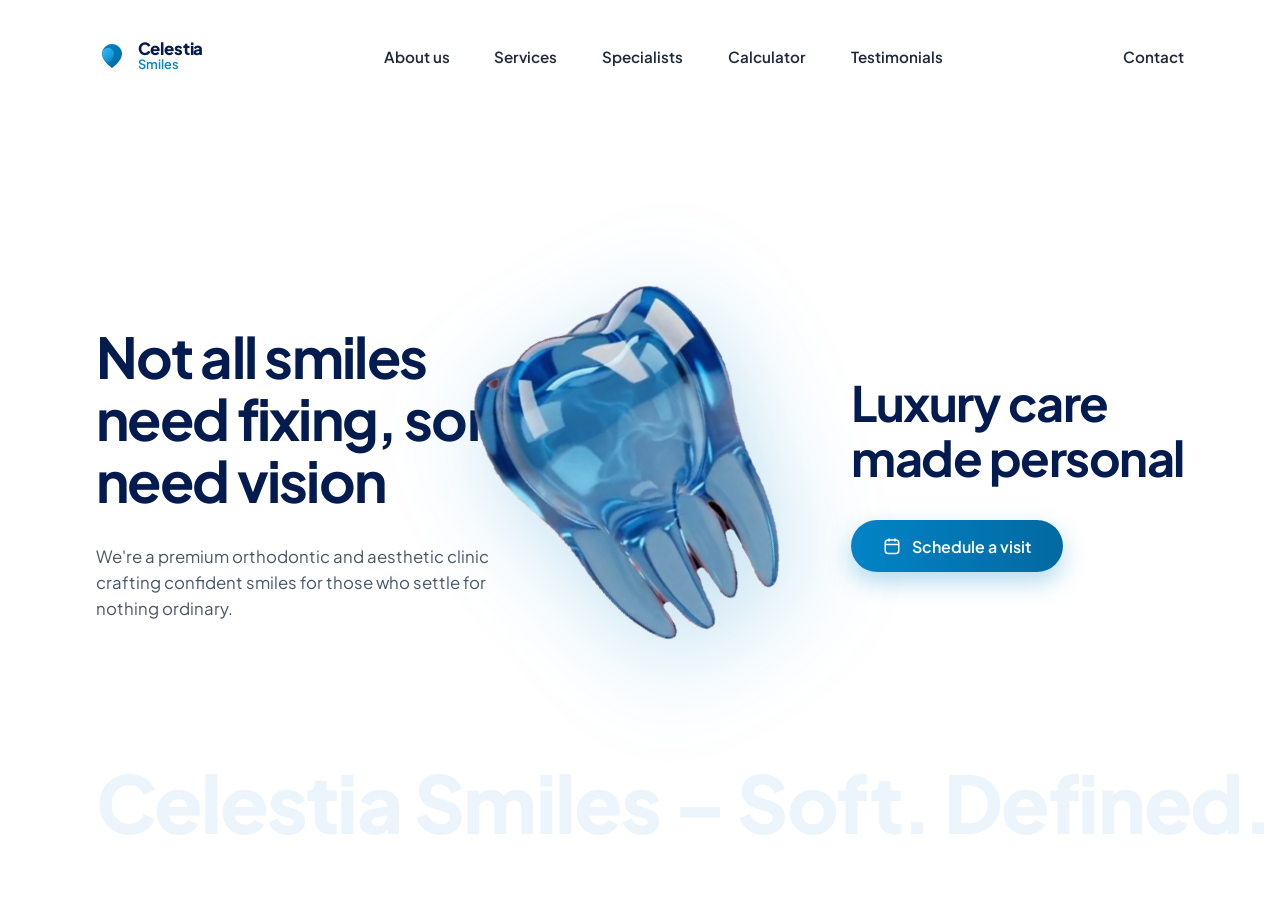
==== dental demo/index.html @ 13f1dbaa "first commit" ====
<!DOCTYPE html>
<html lang="en">
<head>
  <meta charset="UTF-8">
  <meta name="viewport" content="width=device-width, initial-scale=1.0">
  <title>Celestia Smiles | Luxury Dental Clinic</title>
  <meta name="description" content="We're a premium orthodontic and aesthetic clinic crafting confident smiles for those who settle for nothing ordinary.">
  <link rel="stylesheet" href="styles.css">
</head>
<body>

  <!-- Full Width Clean White Hero Section -->
  <div class="hero-container">

    <!-- Header / Navbar -->
    <header class="header">
      <div class="logo">
        <svg class="logo-icon" viewBox="0 0 32 32" fill="none" xmlns="http://www.w3.org/2000/svg">
          <path d="M16 4C10.5 4 6 8.5 6 14C6 21 16 28 16 28C16 28 26 21 26 14C26 8.5 21.5 4 16 4Z" fill="url(#logo_grad_1)"/>
          <path d="M12 8C8.7 8 6 10.7 6 14C6 18.5 12 23 12 23C12 23 18 18.5 18 14C18 10.7 15.3 8 12 8Z" fill="url(#logo_grad_2)"/>
          <defs>
            <linearGradient id="logo_grad_1" x1="6" y1="4" x2="26" y2="28" gradientUnits="userSpaceOnUse">
              <stop stop-color="#0284C7"/>
              <stop offset="1" stop-color="#0369A1"/>
            </linearGradient>
            <linearGradient id="logo_grad_2" x1="6" y1="8" x2="18" y2="23" gradientUnits="userSpaceOnUse">
              <stop stop-color="#38BDF8"/>
              <stop offset="1" stop-color="#0284C7"/>
            </linearGradient>
          </defs>
        </svg>
        <div class="logo-text">
          <span class="logo-name">Celestia</span>
          <span class="logo-sub">Smiles</span>
        </div>
      </div>

      <nav class="nav-menu">
        <a href="#about" class="nav-item">About us</a>
        <a href="#services" class="nav-item">Services</a>
        <a href="#specialists" class="nav-item">Specialists</a>
        <a href="#calculator" class="nav-item">Calculator</a>
        <a href="#testimonials" class="nav-item">Testimonials</a>
      </nav>

      <a href="#contact" class="contact-link">Contact</a>
    </header>

    <!-- Unified Hero Section -->
    <main class="hero-section">

      <!-- Layer 1: Watermark Text Running Along Bottom -->
      <div class="watermark-bg" id="hero-watermark">
        Celestia Smiles – Soft. Defined.
      </div>

      <!-- Layer 2: Main Text Section (Unified 2-Column Text Layout) -->
      <div class="hero-text-content">
        <!-- Left Side Text -->
        <div class="text-left-block">
          <h1 class="main-headline">
            Not all smiles<br>
            need fixing, some<br>
            need vision
          </h1>
          <p class="hero-subtext">
            We're a premium orthodontic and aesthetic clinic crafting confident smiles for those who settle for nothing ordinary.
          </p>
        </div>

        <!-- Right Side Text -->
        <div class="text-right-block">
          <h2 class="right-headline">
            Luxury care<br>
            made personal
          </h2>
          <button class="cta-pill-button" id="btn-schedule">
            <span class="btn-icon-calendar">
              <svg width="18" height="18" viewBox="0 0 24 24" fill="none" stroke="currentColor" stroke-width="2">
                <rect x="3" y="4" width="18" height="18" rx="4"></rect>
                <line x1="16" y1="2" x2="16" y2="6"></line>
                <line x1="8" y1="2" x2="8" y2="6"></line>
                <line x1="3" y1="10" x2="21" y2="10"></line>
              </svg>
            </span>
            <span>Schedule a visit</span>
          </button>
        </div>
      </div>

      <!-- Layer 3: Transparent 3D Video Stacked/Overlaying Directly ON TOP of the Section -->
      <div class="video-overlay-wrapper" id="video-wrapper">
        <video class="tooth-video" id="tooth-video" autoplay muted playsinline>
          <source src="hero.webm" type="video/webm">
          Your browser does not support WebM video.
        </video>
      </div>

    </main>
  </div>

  <script src="main.js"></script>
</body>
</html>
---- dental demo/styles.css ----
@import url('https://fonts.googleapis.com/css2?family=Plus+Jakarta+Sans:wght@400;500;600;700;800&display=swap');

:root {
  --font-primary: 'Plus Jakarta Sans', -apple-system, BlinkMacSystemFont, sans-serif;

  --color-brand-blue: #031b4e;
  --color-accent-blue: #0284c7;
  --color-text-dark: #031b4e;
  --color-text-muted: #475569;
  --color-watermark: rgba(2, 132, 199, 0.08);
}

* {
  box-sizing: border-box;
  margin: 0;
  padding: 0;
}

body {
  font-family: var(--font-primary);
  background-color: #ffffff;
  color: var(--color-text-dark);
  min-height: 100vh;
  overflow-x: hidden;
}

/* Full Width Clean White Hero Container */
.hero-container {
  width: 100%;
  min-height: 100vh;
  background-color: #ffffff;
  display: flex;
  flex-direction: column;
  justify-content: space-between;
  padding: 2.5rem 6rem;
  position: relative;
  overflow: hidden;
}

/* Header & Navbar */
.header {
  display: flex;
  justify-content: space-between;
  align-items: center;
  z-index: 10;
  width: 100%;
  padding-bottom: 1rem;
}

.logo {
  display: flex;
  align-items: center;
  gap: 0.6rem;
  text-decoration: none;
}

.logo-icon {
  width: 32px;
  height: 32px;
}

.logo-text {
  display: flex;
  flex-direction: column;
  line-height: 1;
}

.logo-name {
  font-size: 1.05rem;
  font-weight: 800;
  color: var(--color-brand-blue);
  letter-spacing: -0.01em;
}

.logo-sub {
  font-size: 0.8rem;
  font-weight: 600;
  color: var(--color-accent-blue);
}

.nav-menu {
  display: flex;
  gap: 2.8rem;
}

.nav-item {
  color: #1e293b;
  text-decoration: none;
  font-size: 0.95rem;
  font-weight: 600;
  transition: color 0.2s ease;
}

.nav-item:hover {
  color: var(--color-accent-blue);
}

.contact-link {
  color: #1e293b;
  text-decoration: none;
  font-size: 0.95rem;
  font-weight: 600;
  transition: color 0.2s ease;
}

.contact-link:hover {
  color: var(--color-accent-blue);
}

/* UNIFIED HERO SECTION WITH STACKED OVERLAY VIDEO */
.hero-section {
  flex: 1;
  width: 100%;
  max-width: 1500px;
  margin: 0 auto;
  position: relative;
  display: flex;
  align-items: center;
  justify-content: center;
}

/* Layer 1: Watermark Background Text Running Along Bottom */
.watermark-bg {
  position: absolute;
  bottom: 0.5rem;
  left: 0;
  width: 100%;
  font-size: clamp(3rem, 6.2vw, 6rem);
  font-weight: 800;
  color: var(--color-watermark);
  letter-spacing: -0.02em;
  white-space: nowrap;
  pointer-events: none;
  user-select: none;
  z-index: 1;
}

/* Layer 2: Single Text Section (Wider Left Text Extending Behind Video) */
.hero-text-content {
  position: relative;
  z-index: 2;
  width: 100%;
  display: flex;
  justify-content: space-between;
  align-items: center;
}

/* Expanded Left Side Text Block extending directly behind center video */
.text-left-block {
  max-width: 720px;
  z-index: 2;
}

.main-headline {
  font-size: clamp(2.8rem, 4.4vw, 4.5rem);
  font-weight: 700;
  color: var(--color-brand-blue);
  line-height: 1.1;
  letter-spacing: -0.03em;
}

.hero-subtext {
  font-size: 1.05rem;
  color: var(--color-text-muted);
  line-height: 1.55;
  max-width: 440px;
  margin-top: 2rem;
}

/* Right Side Text Block */
.text-right-block {
  display: flex;
  flex-direction: column;
  align-items: flex-start;
  z-index: 2;
}

.right-headline {
  font-size: clamp(2.5rem, 3.8vw, 3.8rem);
  font-weight: 700;
  color: var(--color-brand-blue);
  line-height: 1.12;
  letter-spacing: -0.03em;
}

.cta-pill-button {
  background: linear-gradient(90deg, #0284c7 0%, #0369a1 100%);
  color: #ffffff;
  border: none;
  border-radius: 50px;
  padding: 0.95rem 2rem;
  font-family: var(--font-primary);
  font-size: 1rem;
  font-weight: 600;
  cursor: pointer;
  display: inline-flex;
  align-items: center;
  gap: 0.7rem;
  margin-top: 2.2rem;
  box-shadow: 0 10px 25px rgba(2, 132, 199, 0.3);
  transition: all 0.3s ease;
}

.cta-pill-button:hover {
  transform: translateY(-2px);
  box-shadow: 0 15px 35px rgba(2, 132, 199, 0.45);
}

.btn-icon-calendar {
  display: flex;
  align-items: center;
  justify-content: center;
}

/* Layer 3: Refined Smaller Video Overlay Stacked ON TOP of Left Text (-30deg rotation) */
.video-overlay-wrapper {
  position: absolute;
  top: 50%;
  left: 50%;
  transform: translate(-50%, -50%) rotate(-30deg);
  z-index: 3;
  pointer-events: none;
  display: flex;
  align-items: center;
  justify-content: center;
  transition: transform 0.1s ease-out;
}

.tooth-video {
  width: clamp(380px, 38vw, 500px);
  height: clamp(380px, 38vw, 500px);
  object-fit: cover;
  filter: drop-shadow(0 25px 50px rgba(2, 132, 199, 0.25));
}

/* Responsive Scaling */
@media (max-width: 1024px) {
  .hero-container {
    padding: 1.5rem 2rem;
  }

  .hero-text-content {
    flex-direction: column;
    gap: 3rem;
    text-align: center;
  }

  .text-right-block {
    align-items: center;
  }

  .hero-subtext {
    margin: 1.5rem auto 0 auto;
  }

  .video-overlay-wrapper {
    position: relative;
    top: 0;
    left: 0;
    transform: rotate(-30deg);
    margin: 2rem 0;
  }

  .tooth-video {
    width: 320px;
    height: 320px;
  }

  .watermark-bg {
    font-size: 2.5rem;
  }
}
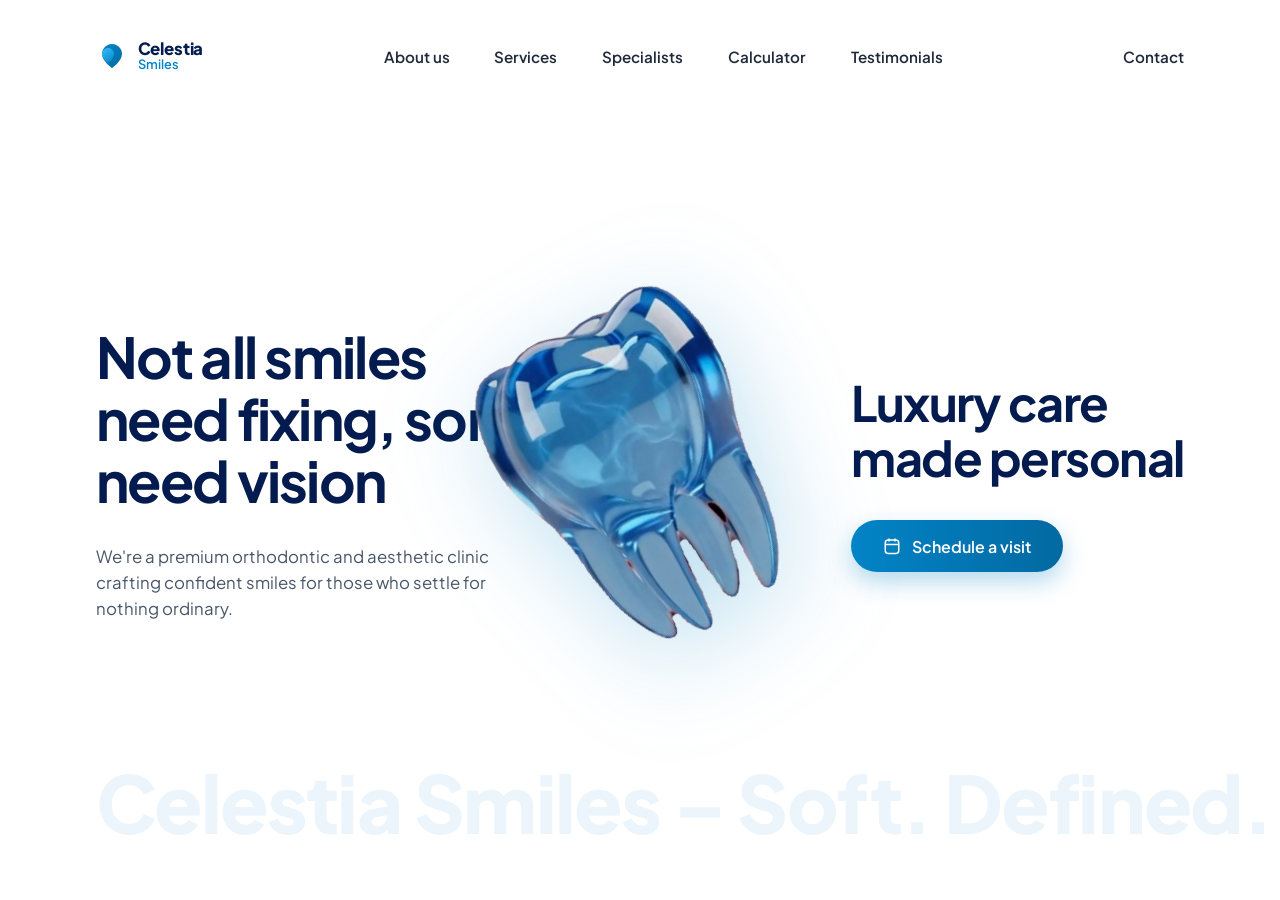
==== commit b5d8547f: "Add native boomerang reverse video loop" ====
--- a/dental demo/index.html
+++ b/dental demo/index.html
@@ -90,7 +90,7 @@
 
       <!-- Layer 3: Transparent 3D Video Stacked/Overlaying Directly ON TOP of the Section -->
       <div class="video-overlay-wrapper" id="video-wrapper">
-        <video class="tooth-video" id="tooth-video" autoplay muted playsinline>
+        <video class="tooth-video" id="tooth-video" autoplay loop muted playsinline>
           <source src="hero.webm" type="video/webm">
           Your browser does not support WebM video.
         </video>
